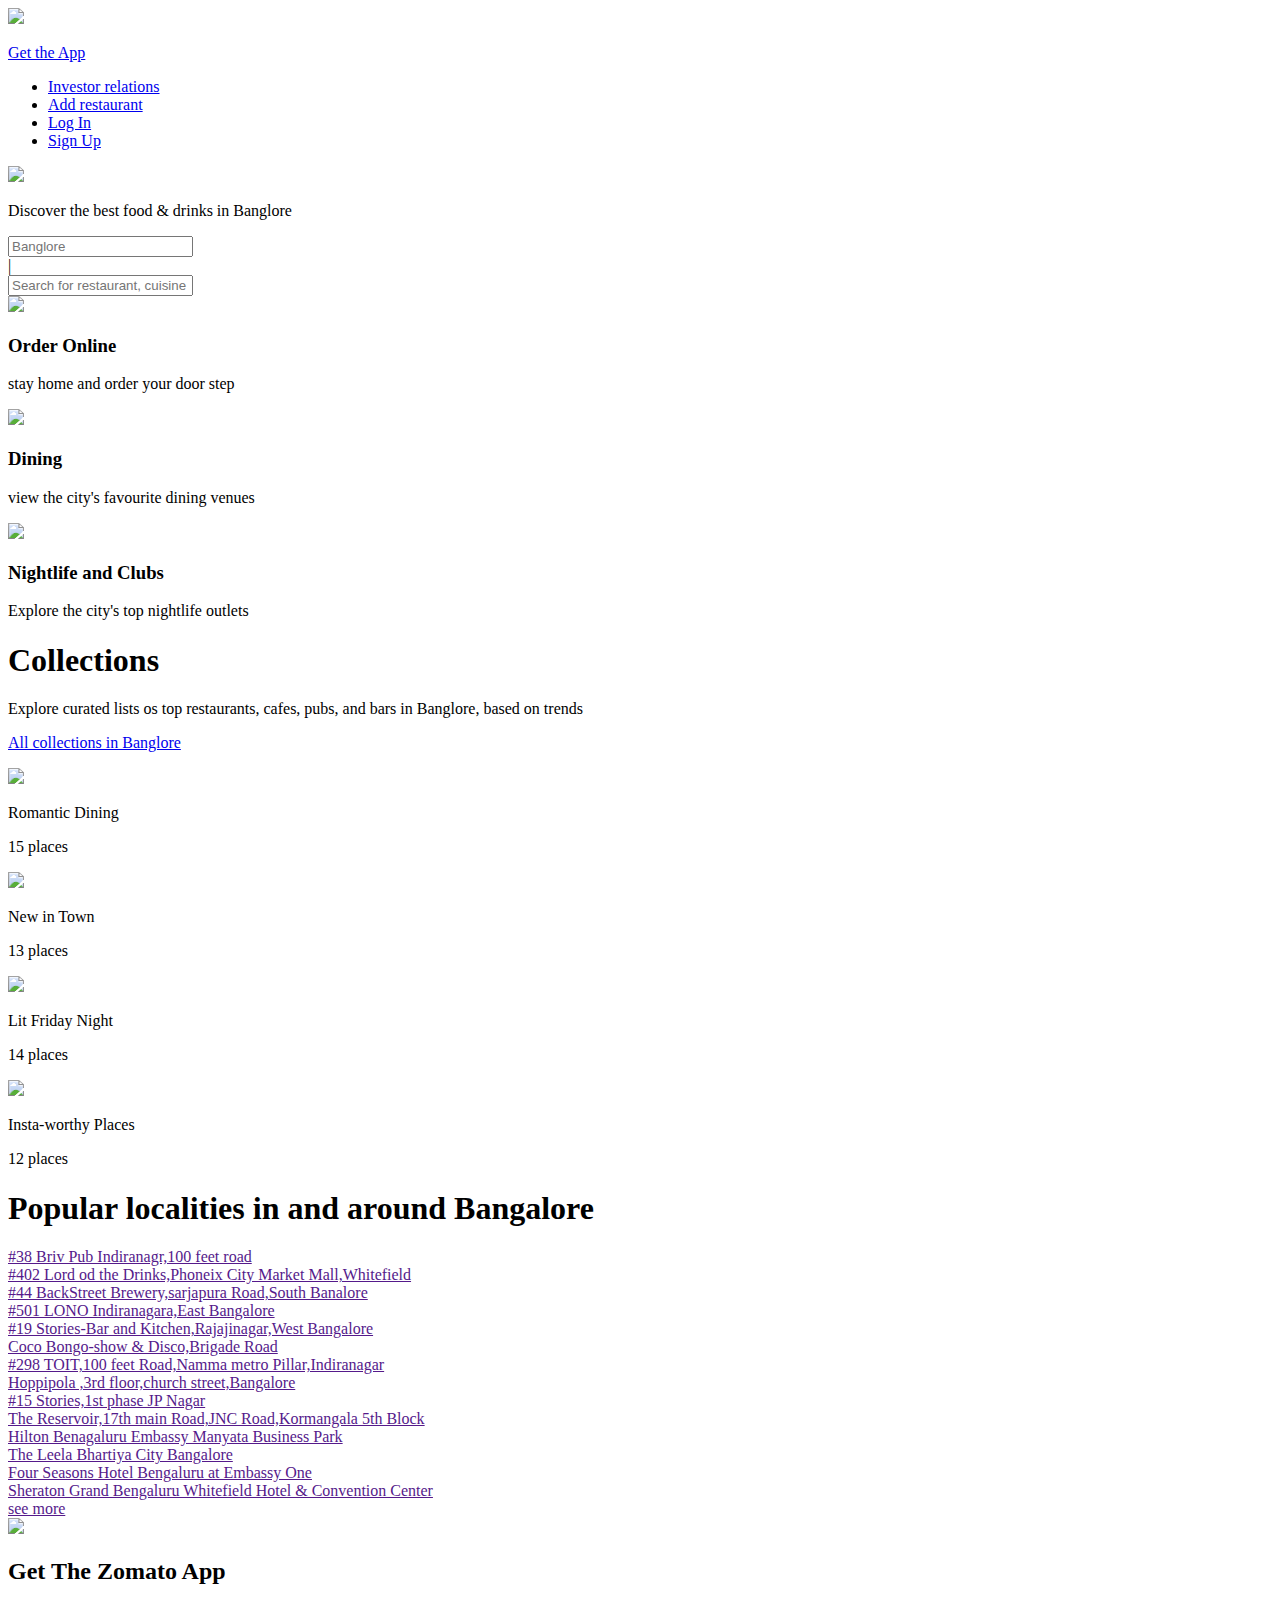
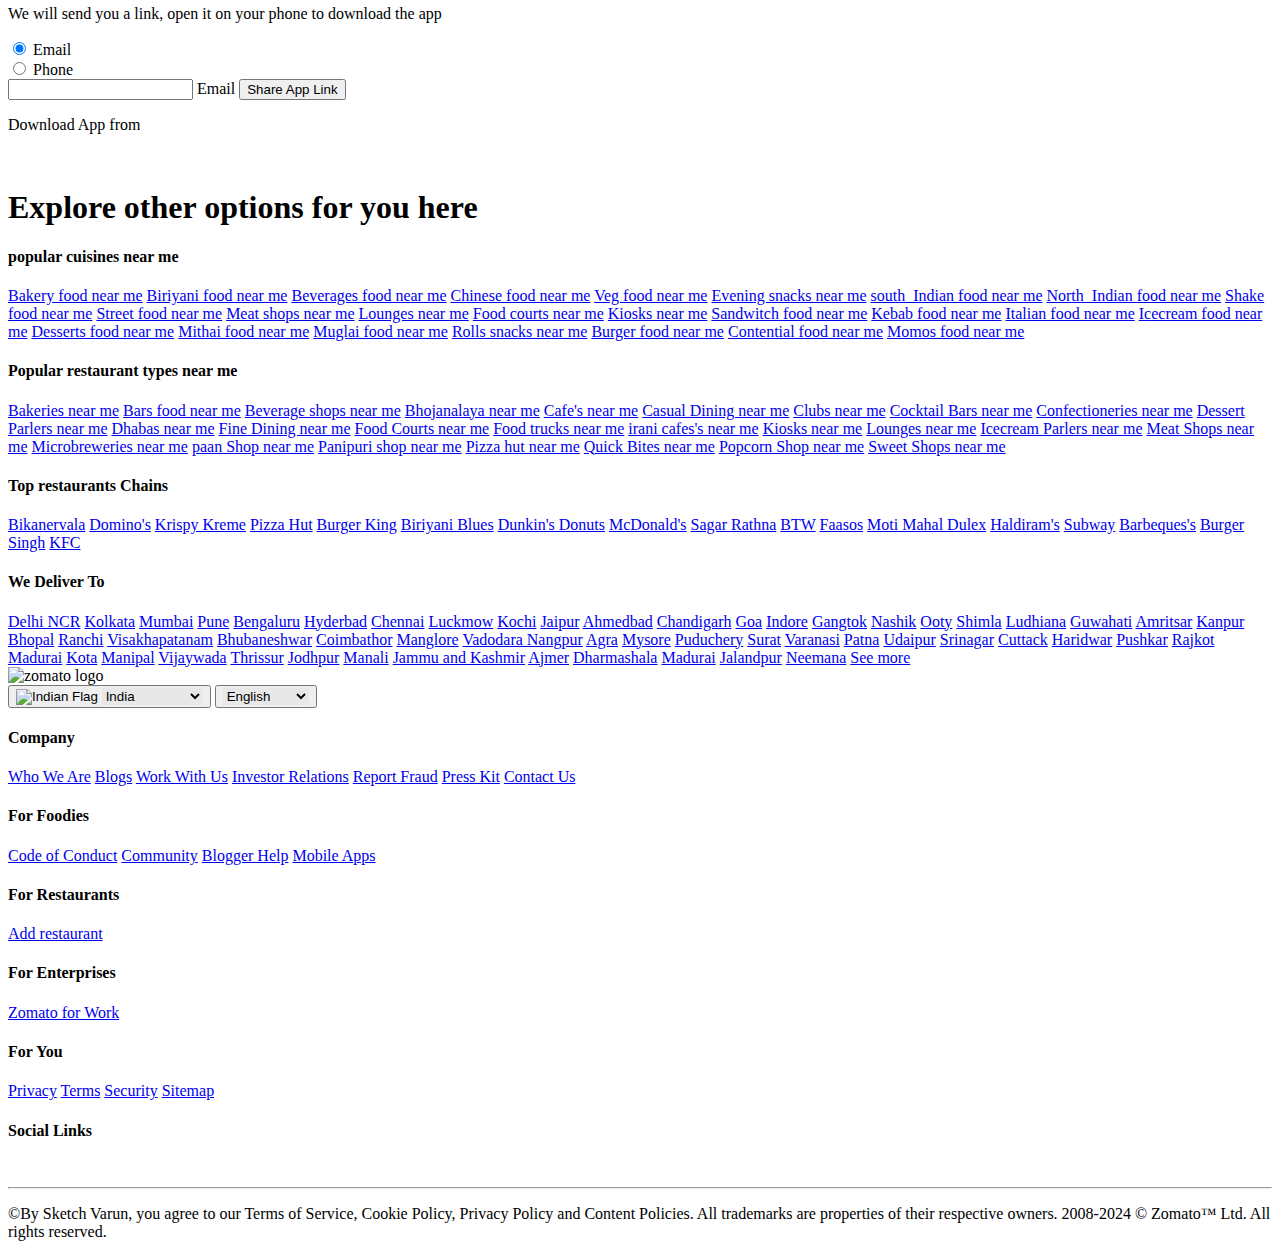
==== index.html @ 0bf9864c "Add files via upload" ====
<!DOCTYPE html>
<html lang="en">
<head>
    <meta charset="UTF-8">
    <meta name="viewport" content="width=device-width, initial-scale=1.0">
    <title>Zomato</title>
    <!--  font aawesome CDN Link -->
    <link rel="stylesheet" href="https://cdnjs.cloudflare.com/ajax/libs/font-awesome/6.5.1/css/all.min.css" integrity="sha512-DTOQO9RWCH3ppGqcWaEA1BIZOC6xxalwEsw9c2QQeAIftl+Vegovlnee1c9QX4TctnWMn13TZye+giMm8e2LwA==" crossorigin="anonymous" referrerpolicy="no-referrer" />
    <link rel="icon" href="https://cdn.iconscout.com/icon/free/png-256/free-zomato-1937646-1637644.png">
    <link rel="stylesheet" href="main.css">
</head>
<body>
    <header>
        <div class="image-container">
            <img src="https://b.zmtcdn.com/web_assets/81f3ff974d82520780078ba1cfbd453a1583259680.png"/>
        </div>
        <div class="header-body-section">
            <nav class="nav">
                <div class="container container-nav">
                    <div class="logo-container">
                        <i class="fa-solid fa-mobile-screen-button"></i>
                        <p><a href="./gettheApp.html">Get the App</a></p>
                    </div>
                    <ul>
                        <li><a href="./Investor.html">Investor relations</a></li>
                        <li><a href="restaurant">Add restaurant</a></li>
                        <li><a href="login">Log In</a></li>
                        <li><a href="signup">Sign Up</a></li>
                    </ul>
                </div>
            </nav>
            <div class="header-body-content">
                <div class="container container-header-body">
                    <img class="zomato-logo" src="https://b.zmtcdn.com/web_assets/8313a97515fcb0447d2d77c276532a511583262271.png" />
                    <p class="header-body-section-discover">Discover the best food & drinks in Banglore</p>
                    <div class="search-container">
                        <div class="detect-location">
                            <i class="fa-solid fa-location-dot location-map"></i>
                            <input type="text" placeholder="Banglore"/>
                            <i class="fa-solid fa-caret-down caret-up"></i>
                        </div>
                        <div class="line"> |</div>
                        <div class="serach-item">
                            <i class="fa-solid fa-magnifying-glass"></i>
                            <input type="text" placeholder="Search for restaurant, cuisine or a dish"/>
                        </div>
                    </div>
                </div>
                 
            </div>
        </div>
        
    </header>

    <!-- section 1 Images  -->

    <section class="section-1">
        <div class="container container-features">
            <div class="features">
                <div class="feature-img">
                    <img src="https://b.zmtcdn.com/data/pictures/5/18808035/c9677661058854b4d41bfab5dbddd6ac.jpg?fit=around|750:500&crop=750:500;*,*" />
                </div>
                <h3>Order Online</h3>
                <p class="vvv">stay home and order your door step</p>
            </div>

            <div class="features">
                <div class="feature-img">
                    <img src="https://b.zmtcdn.com/data/pictures/2/19925942/d0a24f39f1ed138e1e9d7816f6a299c7.jpg?fit=around|750:500&crop=750:500;*,*" />
                </div>
                <h3>Dining</h3>
                <p class="vvv">view the city's favourite dining venues</p>
            </div>

            <div class="features">
                <div class="feature-img">
                    <img src="https://b.zmtcdn.com/data/pictures/6/53566/b3f413969da569ddf3ef058c20bc385e_featured_v2.jpg"/>
                </div>
                <h3>Nightlife and Clubs</h3>
                <p class="vvv">Explore the city's top nightlife outlets</p>
            </div>
        </div>
    </section>

    <!-- section-2************************* -->

    <section class="section-2">
        <div class="section-2-top container">
            <div class="section-2-left">
                <h1>Collections</h1>
                <p>Explore curated lists os top restaurants, cafes, pubs, and bars in Banglore, based on trends</p>
            </div>
            <div class="section-2-right">
                <p><a href="#">All collections in Banglore<i class="fa-solid fa-caret-right"></i> </a></p>
            </div>
        </div>

        <!-- section-2 images -->

        <div class="section-2-body container">
            <div class="section-2-item">
                <img src="https://img.etimg.com/thumb/width-1200,height-900,imgsize-713857,resizemode-75,msid-74415719/magazines/panache/the-size-of-the-wine-glass-can-influence-the-amount-of-alcohol-you-drink.jpg" />
                <div class="section-2-img-decription">
                    <p>Romantic Dining</p>
                    <p>15 places <i class="fa-solid fa-caret-right"></i></p>
                </div>
            </div>


            <div class="section-2-item">
                <img src="https://image.made-in-china.com/2f0j00TdrVJPQlCOuk/Free-Design-Custom-Acrylic-LED-Logos-Letters-Light-Neon-Sign-LED-Sign-Home-Party-Decor.webp" />
                <div class="section-2-img-decription">
                    <p>New in Town</p>
                    <p>13 places <i class="fa-solid fa-caret-right"></i></p>
                </div>
            </div>


            <div class="section-2-item">
                <img src="https://media.istockphoto.com/id/486420378/photo/head-is-swimming-on-dance-floor.jpg?s=612x612&w=0&k=20&c=EiMJlGkIDN5aPdr8-QHzAIU6R8Siago92eisJZCNqts=" />
                <div class="section-2-img-decription">
                    <p>Lit Friday Night</p>
                    <p>14 places <i class="fa-solid fa-caret-right"></i></p>
                </div>
            </div>


            <div class="section-2-item">
                <img src="https://jessieonajourney.com/wp-content/uploads/2021/07/the-ready-at-moxy.jpg" />
                <div class="section-2-img-decription">
                    <p>Insta-worthy Places</p>
                    <p>12 places <i class="fa-solid fa-caret-right"></i></p>
                </div>
            </div>
        </div>

    </section>

    <!-- localaty or citiy section -->
    <section class="section-3">
        <div class="container">
            <h1>Popular localities in and around <strong>Bangalore</strong></h1>
            <div class="sec-4">
                <div class="box-2">
                    <div><span><a href="">#38 Briv Pub Indiranagr,100 feet road</span><i class="fas fa-chevron-right"></i></a></div>
                </div>
                <div class="box-2">
                    <div><span><a href="">#402 Lord od the Drinks,Phoneix City Market Mall,Whitefield</span><i class="fas fa-chevron-right"></i></a></div>
                </div>
                <div class="box-2">
                    <div><span><a href="">#44 BackStreet Brewery,sarjapura Road,South Banalore</span><i class="fas fa-chevron-right"></i></a></div>
                </div>
                <div class="box-2">
                    <div><span><a href="">#501 LONO Indiranagara,East Bangalore</span><i class="fas fa-chevron-right"></i></a></div>
                </div>
                <div class="box-2">
                    <div><span><a href="">#19 Stories-Bar and Kitchen,Rajajinagar,West Bangalore</span><i class="fas fa-chevron-right"></i></a></div>
                </div>
                <div class="box-2">
                    <div><span><a href="">Coco Bongo-show & Disco,Brigade Road</span><i class="fas fa-chevron-right"></i></a></div>
                </div>
                <div class="box-2">
                    <div><span><a href="">#298 TOIT,100 feet Road,Namma metro Pillar,Indiranagar</span><i class="fas fa-chevron-right"></i></a></div>
                </div>
                <div class="box-2">
                    <div><span><a href="">Hoppipola ,3rd floor,church street,Bangalore</span><i class="fas fa-chevron-right"></i></a></div>
                </div>
                <div class="box-2">
                    <div><span><a href="">#15 Stories,1st phase JP Nagar</span><i class="fas fa-chevron-right"></i></a></div>
                </div>
                <div class="box-2">
                    <div><span><a href="">The Reservoir,17th main Road,JNC Road,Kormangala 5th Block</span><i class="fas fa-chevron-right"></i></a></div>
                </div>
                <div class="box-2">
                    <div><span><a href="">Hilton Benagaluru Embassy Manyata Business Park</span><i class="fas fa-chevron-right"></i></a></div>
                </div>
                <div class="box-2">
                    <div><span><a href="">The Leela Bhartiya City Bangalore</span><i class="fas fa-chevron-right"></i></a></div>
                </div>
                <div class="box-2">
                    <div><span><a href="">Four Seasons Hotel Bengaluru at Embassy One</span><i class="fas fa-chevron-right"></i></a></div>
                </div>
                <div class="box-2">
                    <div><span><a href="">Sheraton Grand Bengaluru Whitefield Hotel & Convention Center</span><i class="fas fa-chevron-right"></i></a></div>
                </div>
                <div class="box-2">
                    <div><span><a href="">see more</span><i class="fas fa-chevron-right"></i></a></div>
                </div>
               
            </div>
            
        </div>

    </section>
     <!-- ********************** -->

     <!-- section 5 -->
     <section class="sec-5">
        <div class="flex contact">
            <img src="https://www.kindpng.com/picc/m/152-1521000_zomato-app-screens-hd-png-download.png" />
            <div class="address">
                <h2>Get The Zomato App</h2>
                <p>We will send you a link, open it on your phone to download the app</p>
                <div class="flex radio">
                    <div >
                        <input type="radio" name="fill" id="email" checked>
                        <label for="email">Email</label>
                    </div>
                    <div>
                        <input type="radio" name="fill" id="phone">
                        <label for="phone">Phone</label>
                    </div>
                </div>
                <div class="flex email">
                    <input class="input" type="text">
                    <label for="" class="place">Email</label>
                    <button>Share App Link</button>
                </div>
                <p class="downlaod">Download App from</p>
                <div class="flex app">
                    <img src="https://b.zmtcdn.com/data/webuikit/9f0c85a5e33adb783fa0aef667075f9e1556003622.png" alt="">
                    <img src="https://b.zmtcdn.com/data/webuikit/23e930757c3df49840c482a8638bf5c31556001144.png" alt="">
                </div>

            </div>
        </div>

     </section>
     <!-- section -6***************** -->
     <section class="container">
        <div class="sec-6">
            <h1>Explore other options for you here</h1>
            <h4>popular cuisines near me</h4>
            <div>
                <a href="#">Bakery food near me</a>
                <i class="fas fa-circle"></i>
                <a href="#">Biriyani food near me</a>
                <i class="fas fa-circle"></i>
                <a href="#">Beverages food near me</a>
                <i class="fas fa-circle"></i>
                <a href="#">Chinese food near me</a>
                <i class="fas fa-circle"></i>
                <a href="#">Veg food near me</a>
                <i class="fas fa-circle"></i>
                <a href="#">Evening snacks near me</a>
                <i class="fas fa-circle"></i>
                <a href="#">south_Indian food near me</a>
                <i class="fas fa-circle"></i>
                <a href="#">North_Indian food near me</a>
                <i class="fas fa-circle"></i>
                <a href="#">Shake food near me</a>
                <i class="fas fa-circle"></i>
                <a href="#">Street food near me</a>
                <i class="fas fa-circle"></i>
                <a href="#">Meat shops near me</a>
                <i class="fas fa-circle"></i>
                <a href="#">Lounges near me</a>
                <i class="fas fa-circle"></i>
                <a href="#">Food courts near me</a>
                <i class="fas fa-circle"></i>
                <a href="#">Kiosks near me</a>
                <i class="fas fa-circle"></i>
                <a href="#">Sandwitch food near me</a>
                <i class="fas fa-circle"></i>
                <a href="#">Kebab food near me</a>
                <i class="fas fa-circle"></i>
                 <a href="#">Italian food near me</a>
                <i class="fas fa-circle"></i>
                <a href="#">Icecream food near me</a>
                <i class="fas fa-circle"></i>
                <a href="#">Desserts food near me</a>
                <i class="fas fa-circle"></i>
                <a href="#">Mithai food near me</a>
                <i class="fas fa-circle"></i>
                <a href="#">Muglai food near me</a>
                <i class="fas fa-circle"></i>
                <a href="#">Rolls snacks near me</a>
                <i class="fas fa-circle"></i>
                <a href="#">Burger food near me</a>
                <i class="fas fa-circle"></i>
                <a href="#">Contential food near me</a>
                <i class="fas fa-circle"></i>
                <a href="#">Momos food near me</a>
               
            </div>
        </div>
        <div class="sec-6">
         <h4>Popular restaurant types near me</h4>
         <div>
            <a href="#">Bakeries near me</a>
            <i class="fas fa-circle"></i>
            <a href="#">Bars food near me</a>
            <i class="fas fa-circle"></i>
            <a href="#">Beverage shops near me</a>
            <i class="fas fa-circle"></i>
            <a href="#">Bhojanalaya near me</a>
            <i class="fas fa-circle"></i>
            <a href="#">Cafe's near me</a>
            <i class="fas fa-circle"></i>
            <a href="#">Casual Dining near me</a>
            <i class="fas fa-circle"></i>
            <a href="#">Clubs near me</a>
            <i class="fas fa-circle"></i>
            <a href="#">Cocktail Bars near me</a>
            <i class="fas fa-circle"></i>
            <a href="#">Confectioneries near me</a>
            <i class="fas fa-circle"></i>
            <a href="#">Dessert Parlers near me</a>
            <i class="fas fa-circle"></i>
            <a href="#">Dhabas near me</a>
            <i class="fas fa-circle"></i>
            <a href="#">Fine Dining near me</a>
            <i class="fas fa-circle"></i>
            <a href="#">Food Courts near me</a>
            <i class="fas fa-circle"></i>
            <a href="#">Food trucks near me</a>
            <i class="fas fa-circle"></i>
            <a href="#">irani cafes's near me</a>
            <i class="fas fa-circle"></i>
            <a href="#">Kiosks near me</a>
            <i class="fas fa-circle"></i>
             <a href="#">Lounges near me</a>
            <i class="fas fa-circle"></i>
            <a href="#">Icecream Parlers near me</a>
            <i class="fas fa-circle"></i>
            <a href="#">Meat Shops near me</a>
            <i class="fas fa-circle"></i>
            <a href="#">Microbreweries near me</a>
            <i class="fas fa-circle"></i>
            <a href="#">paan Shop near me</a>
            <i class="fas fa-circle"></i>
            <a href="#">Panipuri shop near me</a>
            <i class="fas fa-circle"></i>
            <a href="#">Pizza hut near me</a>
            <i class="fas fa-circle"></i>
            <a href="#">Quick Bites near me</a>
            <i class="fas fa-circle"></i>
            <a href="#">Popcorn Shop near me</a>
            <i class="fas fa-circle"></i>
            <a href="#">Sweet Shops near me</a>
            <i class="fas fa-circle"></i>

         </div>
        </div>
        <!-- ......................... -->
        <div class="sec-6">
            <h4>Top restaurants Chains</h4>
            <div class="end-column">
               <a href="#">Bikanervala</a>
               <a href="#">Domino's</a>
               <a href="#">Krispy Kreme</a>
               <a href="#">Pizza Hut</a>
               <a href="#">Burger King</a>
               <a href="#">Biriyani Blues</a>
               <a href="#">Dunkin's Donuts</a>
               <a href="#">McDonald's</a>
               <a href="#">Sagar Rathna</a>
               <a href="#">BTW</a>
               <a href="#">Faasos</a>
               <a href="#">Moti Mahal Dulex</a>
               <a href="#">Haldiram's</a>
               <a href="#">Subway</a>
               <a href="#">Barbeques's</a>
               <a href="#">Burger Singh</a>
               <a href="#">KFC</a>
               
            </div>
        </div>
        <!-- ...................... -->
        <div class="sec-6">
            <h4>We Deliver To</h4>
            <div class="end-column">
               <a href="#">Delhi NCR</a>
               <a href="#">Kolkata</a>
               <a href="#">Mumbai</a>
               <a href="#">Pune</a>
               <a href="#">Bengaluru</a>
               <a href="#">Hyderbad</a>
               <a href="#">Chennai</a>
               <a href="#">Luckmow</a>
               <a href="#">Kochi</a>
               <a href="#">Jaipur</a>
               <a href="#">Ahmedbad</a>
               <a href="#">Chandigarh</a>
               <a href="#">Goa</a>
               <a href="#">Indore</a>
               <a href="#">Gangtok</a>
               <a href="#">Nashik</a>
               <a href="#">Ooty</a>
               <a href="#">Shimla</a>
               <a href="#">Ludhiana</a>
               <a href="#">Guwahati</a>
               <a href="#">Amritsar</a>
               <a href="#">Kanpur</a>
               <a href="#">Bhopal</a>
               <a href="#">Ranchi</a>
               <a href="#">Visakhapatanam</a>
               <a href="#">Bhubaneshwar</a>
               <a href="#">Coimbathor</a>
               <a href="#">Manglore</a>
               <a href="#">Vadodara Nangpur</a>
               <a href="#">Agra</a>
               <a href="#">Mysore</a>
               <a href="#">Puduchery</a>
               <a href="#">Surat</a>
               <a href="#">Varanasi</a>
               <a href="#">Patna</a>
               <a href="#">Udaipur</a>
               <a href="#">Srinagar</a>
               <a href="#">Cuttack</a>
               <a href="#">Haridwar</a>
               <a href="#">Pushkar</a>
               <a href="#">Rajkot</a>
               <a href="#">Madurai</a>
               <a href="#">Kota</a>
               <a href="#">Manipal</a>
               <a href="#">Vijaywada</a>
               <a href="#">Thrissur</a>
               <a href="#">Jodhpur</a>
               <a href="#">Manali</a>
               <a href="#">Jammu and Kashmir</a>
               <a href="#">Ajmer</a>
               <a href="#">Dharmashala</a>
               <a href="#">Madurai</a>
               <a href="#">Jalandpur</a>
               <a href="#">Neemana</a>
               <a href="#">See more</a>
            </div>
        </div>
     </section>

     <!-- section-7**************** -->
     <section class="Container">
        <div class="sec-7">
          
            <div class = "footer_section1">
				<img src = "./Images/logo.png" alt = "zomato logo" />
				<div class = "section1__button_container">
					<button>
						<img src = "./Images/IndianFlag.png" alt = "Indian Flag" style = "width: 16px; height: 16px" />
						<select style = "border: none; background: #e8e8e8; cursor: pointer">
							<option>India</option>
							<option>United States</option>
							<option>Australia</option>
							<option>New Zealand</option>
							<option>Spain</option>
							<option>England</option>
						</select>
					</button>
					<button>
						<i class = "fa fa-globe" ></i>
						<select style = "border: none; background: #e8e8e8; cursor: pointer">
							<option>English</option>
							<option>Español</option>
							<option>Čeština</option>
							<option>Slovenčina</option>
							<option>Polish</option>
							<option>Italian</option>
						</select>
					</button>
				</div>
			</div>
            <div class="second">
                <div >
                    <h4>Company</h4>
                    <a href="#">Who We Are</a>
                    <a href="#">Blogs</a>
                    <a href="#">Work With Us</a>
                    <a href="#">Investor Relations</a>
                    <a href="#">Report Fraud</a>
                    <a href="#">Press Kit</a>
                    <a href="#">Contact Us</a>
                </div>
                <!--  -->
                <div >
                    <h4>For Foodies</h4>
                    <a href="#">Code of Conduct</a>
                    <a href="#">Community</a>
                    <a href="#">Blogger Help</a>
                    <a href="#">Mobile Apps</a>
                    
                </div>
                <!--  -->
                <div >
                    <h4>For Restaurants</h4>
                    <a href="#">Add restaurant</a>
                
                <!-- </div> -->
                <!--  -->
                <!-- <div > -->
                    <h4>For Enterprises</h4>
                    <a href="#">Zomato for Work</a>
                    
                    
                </div>
                <div >
                    <h4>For You</h4>
                    <a href="#">Privacy</a>
                    <a href="#">Terms</a>
                    <a href="#">Security</a>
                    <a href="#">Sitemap</a>
                    
                </div>
                <!-- ,,,,,, -->
                <div class="box-4">
                    <h4>Social Links</h4>
                    <div>
                        <i class="fab fa-facebook"></i>
                        <i class="fab fa-twitter"></i>
                        <i class="fab fa-instagram"></i>
                        <i class="fab fa-linkedin"></i>
                        <i class="fab fa-youtube"></i>
                    </div>
                    <img src="https://b.zmtcdn.com/data/webuikit/9f0c85a5e33adb783fa0aef667075f9e1556003622.png" alt="">
                    <img src="https://b.zmtcdn.com/data/webuikit/23e930757c3df49840c482a8638bf5c31556001144.png" alt="">

                </div>
            </div>
            <hr>
            <p class="third">&copy;By Sketch Varun, you agree to our Terms of Service, Cookie Policy, Privacy Policy and Content Policies. All trademarks 
                are properties of their respective owners. 2008-2024 © Zomato™ Ltd. All rights reserved.</p>
        </div>
     </section>

</body>
</html>
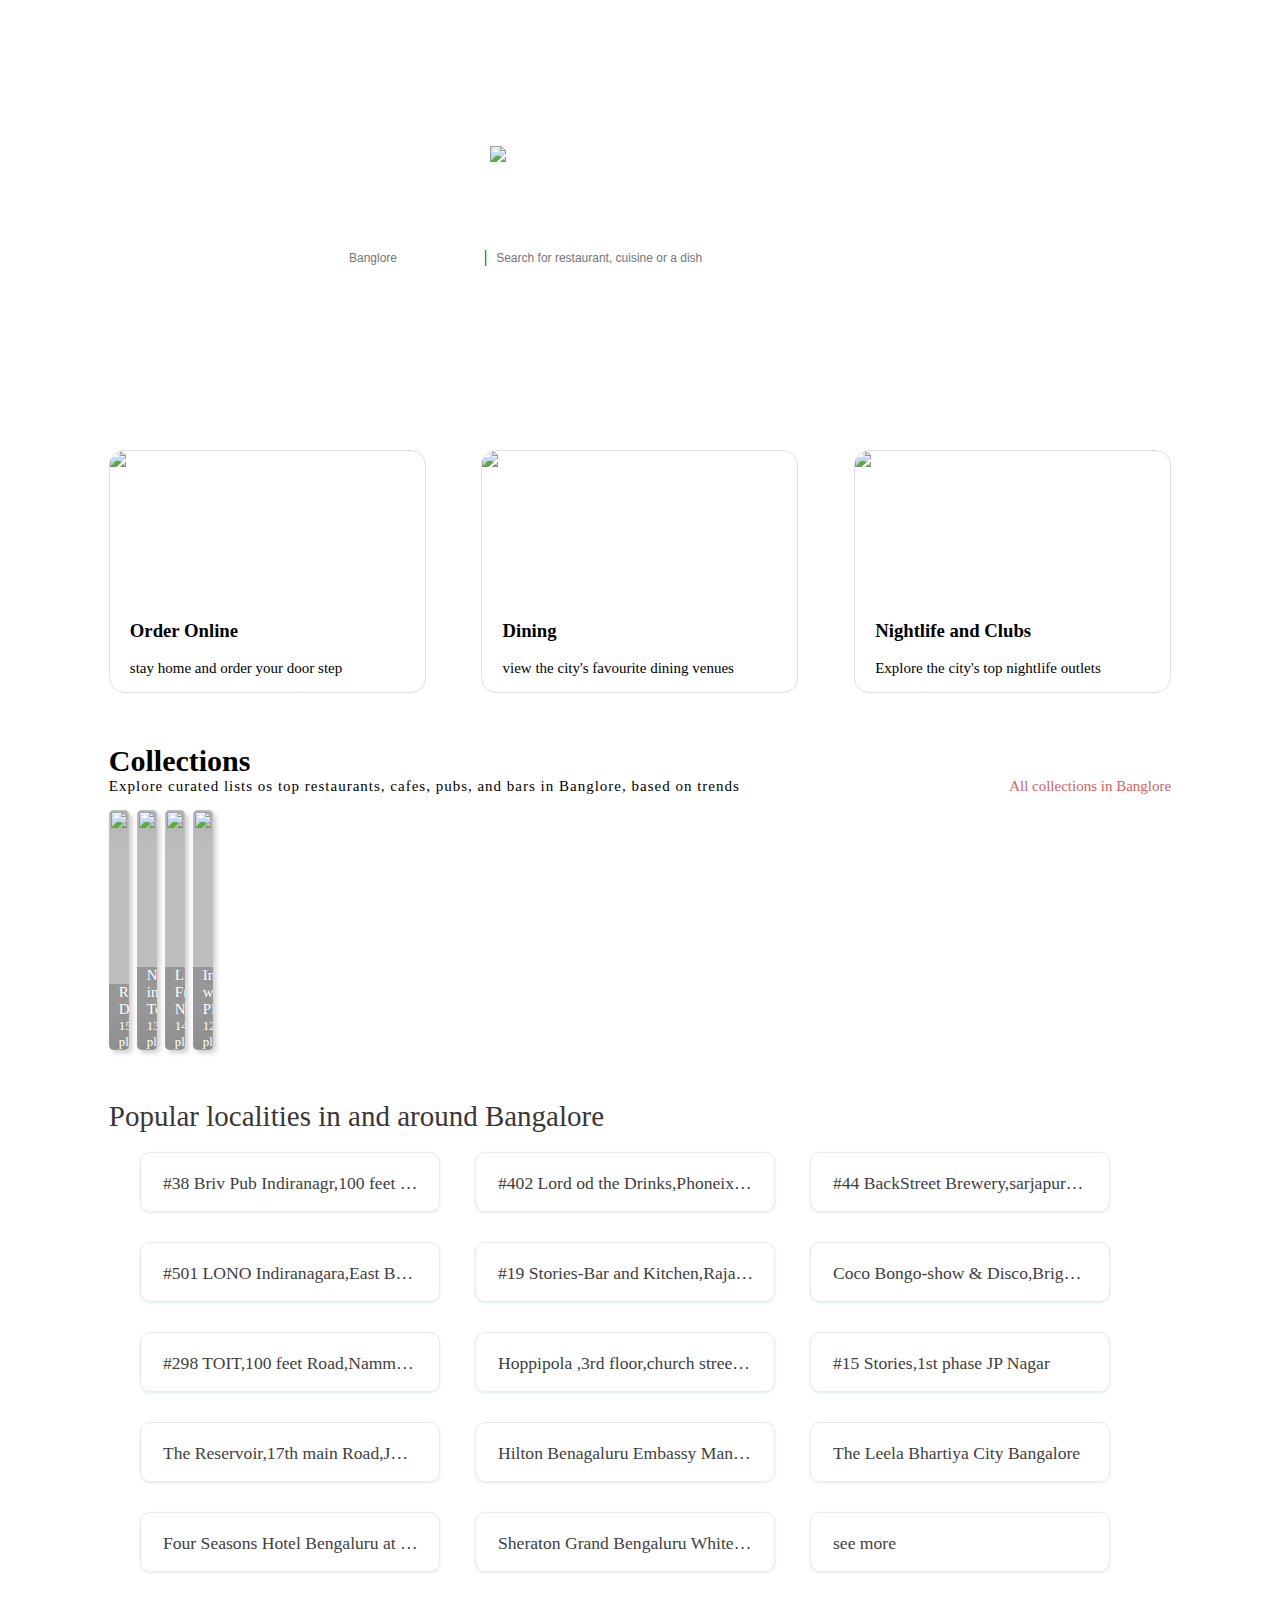
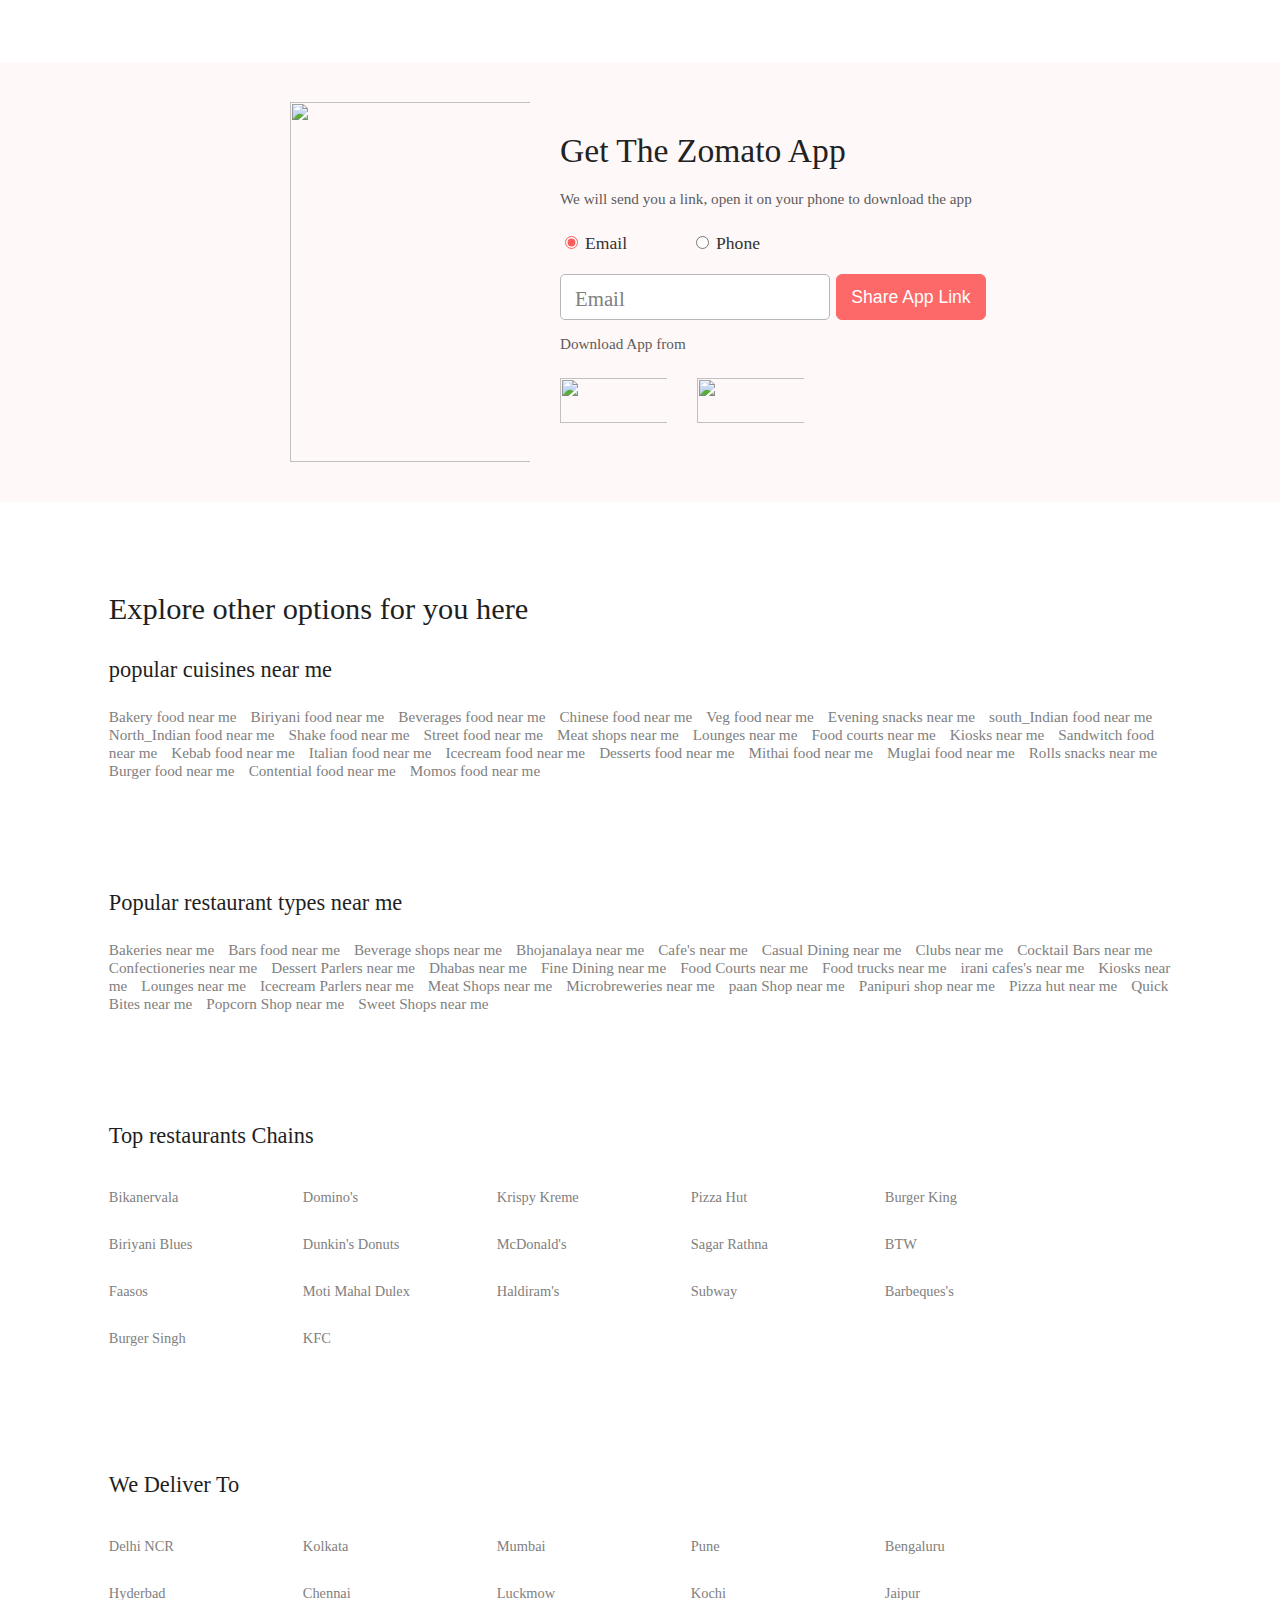
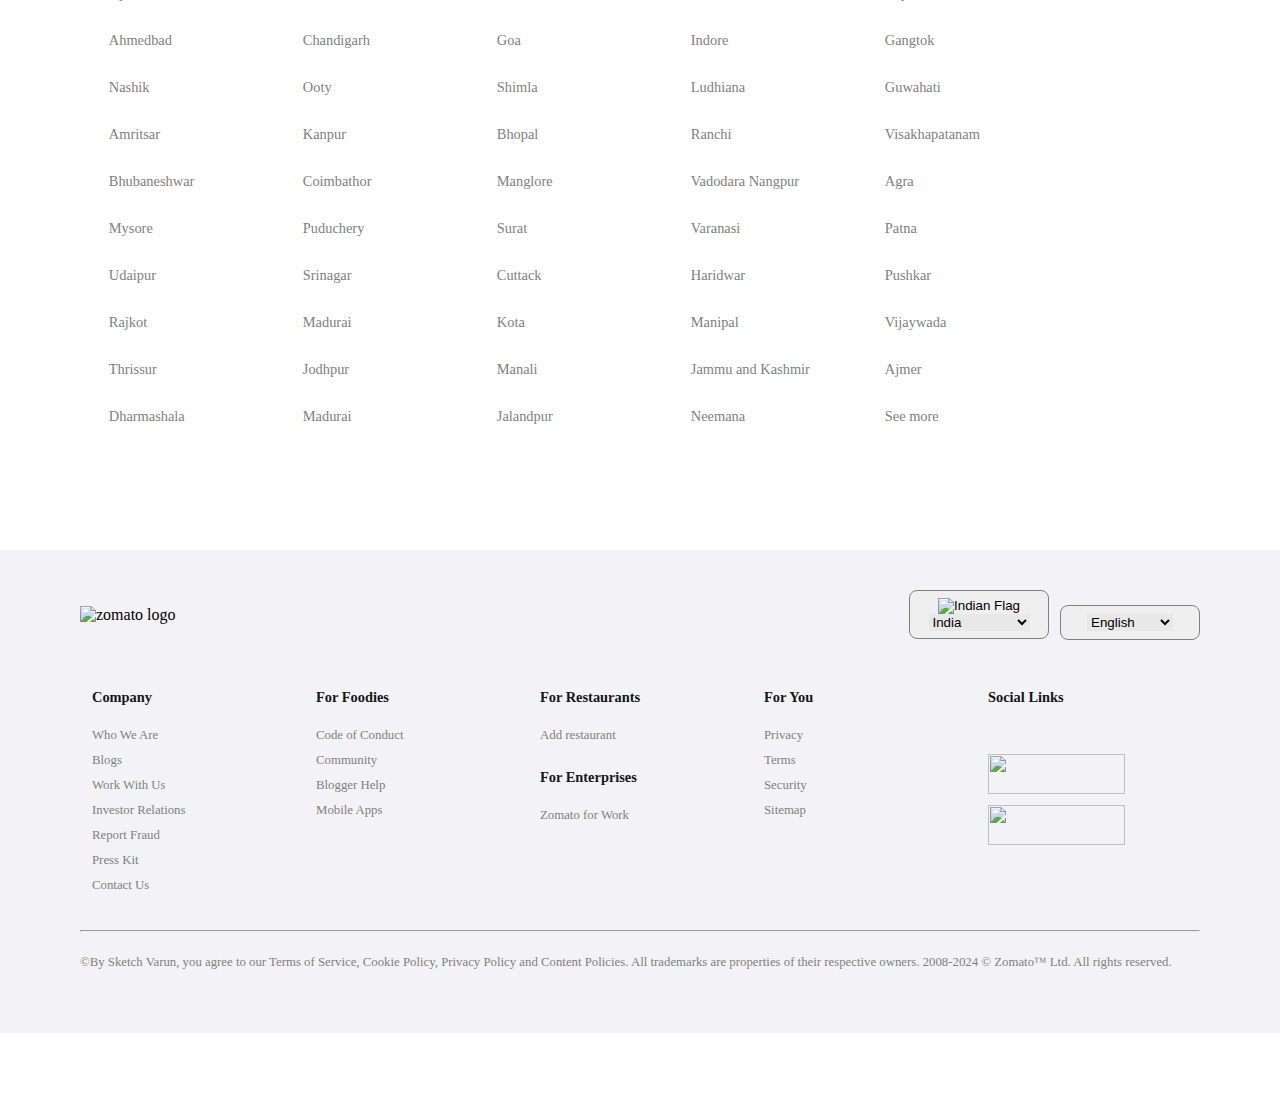
==== commit b5e70cb8: "Update index.html" ====
--- a/index.html
+++ b/index.html
@@ -7,7 +7,7 @@
     <!--  font aawesome CDN Link -->
     <link rel="stylesheet" href="https://cdnjs.cloudflare.com/ajax/libs/font-awesome/6.5.1/css/all.min.css" integrity="sha512-DTOQO9RWCH3ppGqcWaEA1BIZOC6xxalwEsw9c2QQeAIftl+Vegovlnee1c9QX4TctnWMn13TZye+giMm8e2LwA==" crossorigin="anonymous" referrerpolicy="no-referrer" />
     <link rel="icon" href="https://cdn.iconscout.com/icon/free/png-256/free-zomato-1937646-1637644.png">
-    <link rel="stylesheet" href="main.css">
+    <link rel="stylesheet" href="index.css">
 </head>
 <body>
     <header>
@@ -523,4 +523,4 @@
      </section>
 
 </body>
-</html>+</html>
--- a/index.css
+++ b/index.css
@@ -0,0 +1,595 @@
+*{
+    box-sizing: border-box;
+}
+body{
+    margin:0;
+    width: 100%;
+   
+}
+.container{
+    width: 83%;
+    margin: auto;
+   
+}
+.header{
+    position:relative;
+    height: 420px;
+}
+.image-container{
+    position: relative;
+    width: 100%;
+    height: 420px;
+    overflow: hidden;
+}
+.image-container img{
+    width: 100%;
+    height: 100%;
+    object-fit: cover;
+    transform: scale(1.1);
+}
+.header-body-section{
+    position: absolute;
+    top: 0;
+    width: 100%;
+    color:white;
+}
+.nav{
+    
+    font-weight: 100;
+    font-size: 15px;
+    height: 50px;
+
+}
+.container-nav{
+    display: flex;
+    justify-content: space-between;
+    align-items: center;
+}
+.logo-container{
+display: flex;
+align-items: center;
+}
+.logo-container p{
+    padding: 5px;
+}
+.logo-container a{
+    cursor: pointer;
+    position: relative;
+    z-index: 50;
+    text-decoration: none;
+    color: white;
+}
+.nav ul{
+    list-style: none;
+    display: flex;
+}
+.nav ul li{
+    padding: 0px 3px;
+    margin-right: 25px;
+    font-size: 15px;
+    font-weight: 70;
+    
+}
+.nav ul li a{
+    color: inherit;
+    text-decoration: none;
+    cursor: pointer;
+    position: relative;
+    z-index: 50;
+    
+}
+
+.zomato-logo{
+    width: 300px;
+}
+.container-header-body{
+   display: flex;
+   justify-content: center;
+   align-items: center;
+   height: 420px;
+   flex-direction: column;
+   
+   
+}
+.header-body-content{
+    position: relative;
+    top:-50px ;
+}
+.header-body-section-discover{
+    font-size: 25px;
+    margin: 25px 0;
+}
+
+.search-container{
+    background-color: white;
+    width: 100%;
+    height: 35px;
+    max-width: 600px;
+    border-radius: 8px;
+    display: flex;
+    align-items: center;
+    padding: 7px;
+    color: black;
+}
+.location-map{
+    color: rgb(218, 85, 85);
+    font-size: 15px;
+}
+
+.caret-up{
+    color: black;
+}
+.detect-location input{
+    border: none;
+    font-size: 12px;
+    width: 130px;
+    outline: none;
+}
+.serach-item{
+    color: rgb(105, 103, 103);
+    font-size: 15px;
+}
+.line{
+    padding: 7px;
+}
+.serach-item input{
+    
+    max-width: 100%;
+    width: 350px;
+    font-size: 12px;
+    border: none;
+    padding: 5 10px;
+    outline: none;
+    
+}
+
+/* section 1 */
+.section-1{
+    margin-top: 30px;
+    margin-bottom: 30px;
+}
+.container-features{
+    display: flex;
+    justify-content: space-between;
+}
+.features{
+    overflow: hidden;
+    border-radius: 15px;
+    border: 0.1px solid rgb(224, 224, 224);
+    
+   
+}
+.feature-img{
+    width: 315px;
+    height: 150px;
+    overflow: hidden;
+}
+.feature-img img{
+    width: 100%;
+    object-fit: cover;
+     
+}
+.features h3,
+.features p{
+    padding-left: 20px;
+}
+
+
+.features:hover{
+    transition: transform 0.7s;
+    transform: scale(1.04);
+    cursor: pointer;
+}
+.vvv{
+    /* padding-top: 2px; */
+    font-size: 15px;
+}
+
+/* .section{
+    padding: 50px 0;
+    
+} */
+
+/* section-2 */
+.section-2-left h1{
+    font-size: 30px;
+    margin-bottom: 0;
+}
+.section-2-left p{
+    font-size: 15px;
+    margin-top: 0;
+    letter-spacing: 1px;
+    font-weight: 200;
+}
+.section-2-top{
+    display: flex;
+    align-items: center;
+    justify-content: space-between;
+}
+.section-2-right{
+    align-self: flex-end;
+   
+   font-size: 15px;
+    
+}
+.section-2-right a{
+    cursor: pointer;
+    position: relative;
+    z-index: 50;
+    color: rgb(212, 98, 98);
+    text-decoration: none;
+}
+.section-2-right a:hover{
+    color: rgb(202, 61, 61);
+}
+.section-2-item{
+    max-width: 250px;
+    height: 240px;
+    box-shadow: 3px 3px 5px rgba(6, 6, 6, 0.2);
+    border-radius: 5px;
+    overflow: hidden;
+    position: relative;
+    margin-left: 0.5em;
+}
+
+.section-2-item:first-child{
+    margin-left: 0;
+
+}
+.section-2-item img{
+    width: 100%;
+    height: 100%;
+    box-shadow: inset 00px -00px 50px rgba(0, 0, 0, 0.2),
+    inset 0px 00px 50px rgba(0, 0, 0, 0.2);
+}
+.section-2-img-decription{
+    padding: 0 10px;
+    position: absolute;
+    z-index: 0;
+    bottom: 0;
+    background:rgba(0,0,0,0.2) ;
+    width: 100%;
+    color:white;
+    text-shadow: 2px 2px 5px rgba(6, 6, 6, 0.1);
+    
+}
+.section-2-img-decription p{
+    margin: 0;
+    font-size: 15px;
+}
+.section-2-img-decription p:nth-child(2){
+    font-size: 13px;
+}
+
+.section-2-body{
+    display: flex;
+
+}
+
+/* section-3***** */
+.section-3{
+    margin: 50px 0;
+     color: rgb(59, 54, 54); 
+}
+
+.section-3 h1{
+    font-size: 29px;
+    font-weight: 300;
+    color: rgb(59, 54, 54);
+}
+.section-3 h3{
+    font-weight: 300;
+    font-size: 18px;
+    margin: 0;
+}
+.section-3 p{
+    font-size: 15px;
+    margin-bottom: 0;
+    justify-self: flex-end;
+}
+
+.sec-4{
+    display: grid;
+    justify-content: center;
+    grid-column-gap: 5px;
+    grid-row-gap: 30px;
+    grid-template-columns: 330px 330px 330px;
+    grid-template-rows: auto;
+
+}
+.box-2{
+    border: 1px solid rgb(235,233,233);
+    box-shadow: 0px 1px 3px rgb(226,233,233);
+    width: 300px;
+    height: 60px;
+    overflow: hidden;
+    border-radius: 10px;
+    cursor: pointer;
+    
+}
+
+
+.box-2 div{
+    overflow: hidden;
+    display: flex;
+    justify-content: space-between;
+    align-items: center;
+    margin: 20px;
+    
+    
+}
+.box-2 div span{
+    color: rgb(65,64,64);
+    font-size: 1.1rem;
+    display: inline-block;
+    overflow: hidden;
+    text-overflow: ellipsis;
+    white-space: nowrap;
+    padding-left: 2px;
+    
+    
+   
+   
+   
+    
+}
+.box-2 div span a {
+    text-decoration: none;
+    color: rgb(65,64,64);
+}
+
+.fa-chevron-right{
+    color: rgb(65,64,64);
+}
+
+
+/* section 5 mobile app */
+.sec-5{
+    display: flex;
+    margin: 90px 0;
+    padding: 40px 0;
+    justify-content: center;
+    background-color: rgb(255,248,248);
+
+}
+.flex{
+    display: flex;
+}
+.contact{
+    width: 700px;
+    overflow: hidden;
+}
+.contact img{
+    width: 270px;
+    height: 360px;
+    padding-right: 30px;
+}
+.address{
+    width: 460px;
+    margin-top: 2px;
+    padding-left: 0px;
+
+}
+.address p{
+    padding-bottom: 10px;
+    font-size: 0.95rem;
+    color: rgb(92,91,91);
+
+}
+.address h2{
+    font-size: 2.1rem;
+    font-weight: lighter;
+    margin-bottom: 20px;
+    color: rgb(34,34,34);
+
+}
+.radio{
+    display: flex;
+    justify-content: space-between;
+    margin-right: 230px;
+    padding-bottom: 20px;
+}
+.radio label{
+    font-size: 1.1rem;
+    color: rgb(49,49,49);
+}
+.radio [type="radio"]{
+    accent-color: rgb(255,92,92);
+
+}
+.email{
+    position: relative;
+}
+.email input{
+    height: 46px;
+    border-radius: 5px;
+    width: 270px;
+    border: 1px solid rgb(184,183,183);
+    outline: rgb(255,92,92);
+    font-size: 0.9rem;
+    padding-left: 15px;
+}
+.place{
+    position: absolute;
+    font-size: 1.3rem;
+    left: 15px;
+    top: 13px;
+    color: gray;
+    font-weight: lighter;
+
+}
+.email button{
+    width: 150px;
+    border-radius: 6px;
+    border: 1px solid rgb(253,104,104);
+    background-color: rgb(253,104,104);
+    font-size: 1.1rem;
+    margin-left: 6px;
+    color: white;
+    cursor: pointer;
+}
+.download{
+    font-size: 0.7rem;
+    margin-top: 35px;
+    margin-bottom: 0;
+    color: gray;
+}
+.app img{
+    /* margin-bottom: 50px; */
+    width: 137px;
+    height: 45px;
+    cursor: pointer;
+}
+
+/* Section-6************** */
+.sec-6{
+    margin-bottom: 110px;
+
+}
+.sec-6 h1{
+  font-size: 1.9rem;
+  font-weight: lighter;
+  color: rgb(31,31,31);
+}
+.sec-6 h4{
+    font-size: 1.4rem;
+    margin-bottom: 25px;
+    font-weight: lighter;
+    color: rgb(31,31,31);
+}
+.sec-6 a{
+    text-decoration: none;
+    color: gray;
+    font-size: 0.95rem;
+
+}
+.sec-6 i{
+    font-size: 0.3rem;
+    padding: 6px 5px;
+    color: gray;
+}
+.sec-6 a:hover{
+    color: rgb(92, 82, 82);
+}
+
+.end-column a{
+    width: 190px;
+    font-size: 0.9rem;
+    font-weight: lighter;
+    display: inline-block;
+    margin: 15px 0;
+    color: gray;
+    cursor: pointer;
+}
+.end-column a:hover{
+    color: rgb(92, 82, 82);
+
+}
+
+/* section-7 */
+
+
+
+.footer_section1{
+	display: flex;
+	flex-wrap: wrap;
+	align-items: center;
+	justify-content: space-between;
+	margin: auto;
+	width: 70;
+}
+
+.footer_section1 img{
+	width: 130px;
+   
+}
+
+.section1__button_container button{
+	padding: 7px;
+	border: 1px solid gray;
+	border-radius: 8px;
+	cursor: pointer;
+    width: 140px;
+    
+}
+
+.section1__button_container button:nth-child(2){
+	margin-left: 7px;
+    height: 35px;
+}
+.sec-7 {
+    padding: 40px 80px;
+    background-color: rgb(243, 243, 247);
+    width: 100%;
+	margin: 4rem auto;
+}
+
+
+
+/* .first img{
+width: 128px;
+height: 32px;
+} 
+
+/* .first{
+    display: flex;
+    justify-content: space-between;
+}
+.first-1{
+    display: flex;
+}
+.first-1 span{
+    padding: 10px;
+    border: 1px solid black;
+    border-radius: 5px;
+    margin-right: 20px;
+    font-weight: 400;
+    cursor: pointer;
+}  */
+
+.second{
+    display: flex;
+    justify-content: space-around;
+    margin: 30px 0;
+}
+.second div{
+    width: 200px;
+}
+.second h4{
+    font-weight:900;
+    color: rgb(22,22,22);
+    white-space: nowrap;
+    font-size: 0.9rem;
+}
+.second a{
+    display: inline-block;
+    width: 200px;
+    margin-bottom: 7px;
+    white-space: nowrap;
+    text-decoration: none;
+    color: gray;
+    font-size: 0.8rem;
+}
+.second a:hover{
+    color: rgb(105, 99, 99);
+}
+.second img{
+    width: 137px;
+    height: 40px;
+    margin-top: 11px;
+    cursor: pointer;
+}
+.box-4{
+    display: flex;
+    flex-direction: column;
+}
+.box-4 i{
+    margin-left: 5px;
+    margin-bottom: 5px;
+    cursor: pointer;
+}
+.third{
+    padding: 10px 0;
+    color: gray;
+    font-size: 0.8rem;
+}
